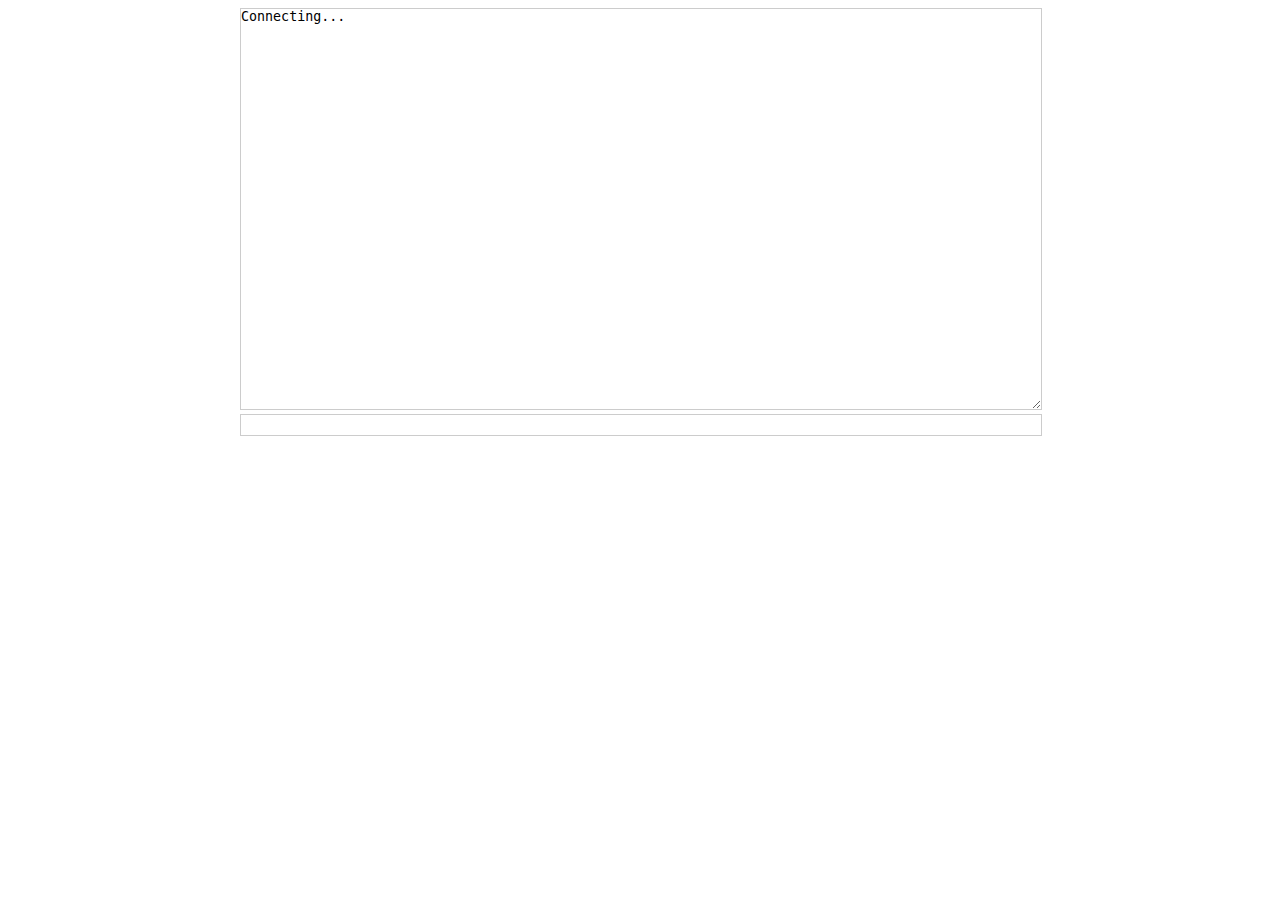
==== index.html @ 4458b385 "Seperated JS" ====
<!doctype html>
<html>
	<head>
		<meta charset='UTF-8' />
		<style>
			input, textarea {border:1px solid #CCC;margin:0px;padding:0px}

			#body {max-width:800px;margin:auto}
			#log {width:100%;height:400px}
			#message {width:100%;line-height:20px}
		</style>
		<script src="jquery.min.js"></script>
		<script src="fancywebsocket.js"></script>
		<script src="client.js"></script>
	</head>

	<body>
		<div id='body'>
			<textarea id='log' name='log' readonly='readonly'></textarea><br/>
			<input type='text' id='message' name='message' />
		</div>
	</body>
</html>
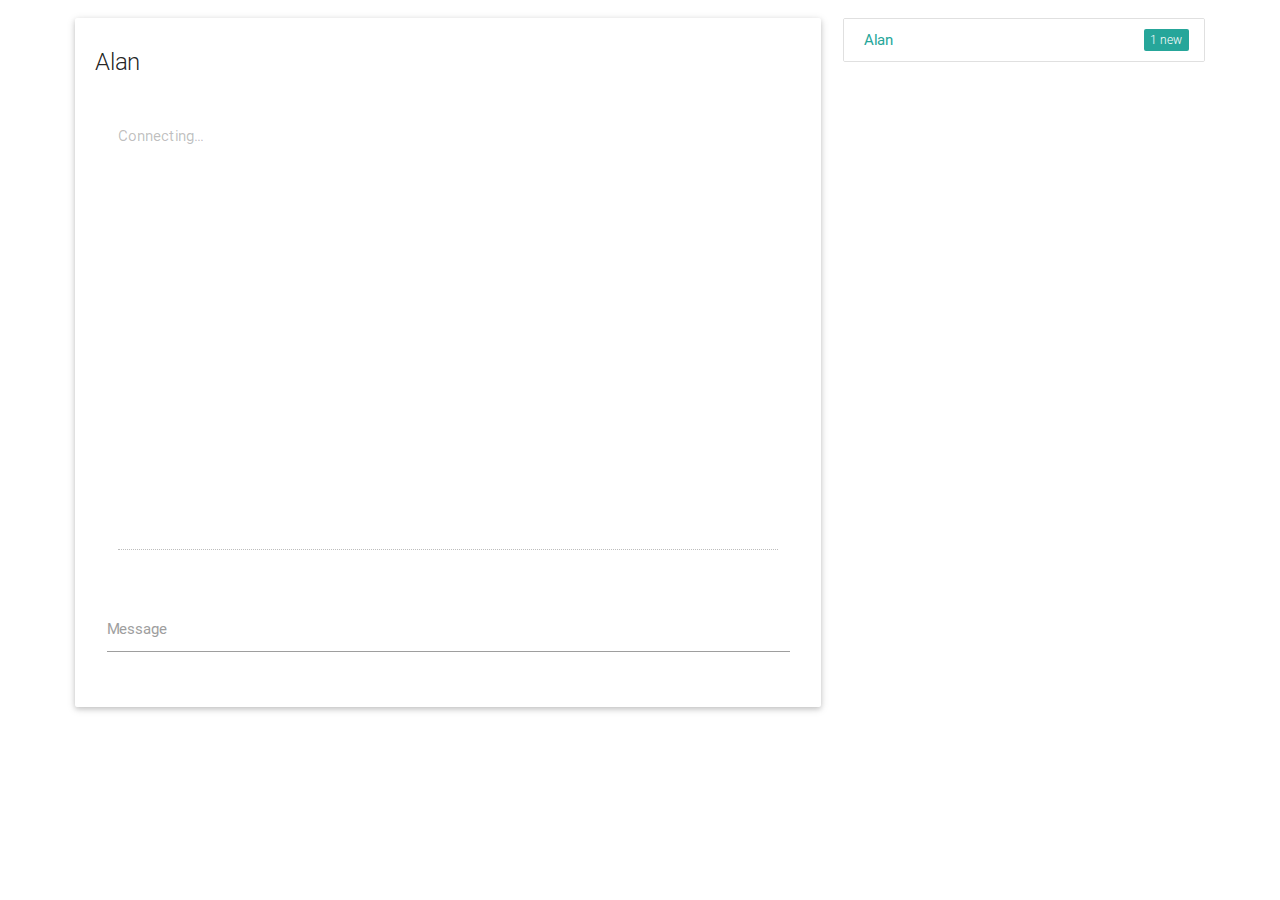
==== commit 0784262f: "Added material design" ====
--- a/index.html
+++ b/index.html
@@ -2,22 +2,50 @@
 <html>
 	<head>
 		<meta charset='UTF-8' />
-		<style>
-			input, textarea {border:1px solid #CCC;margin:0px;padding:0px}
+		<meta name="viewport" content="width=device-width, initial-scale=1.0"/>
+		<title>Chat</title>
 
-			#body {max-width:800px;margin:auto}
-			#log {width:100%;height:400px}
-			#message {width:100%;line-height:20px}
-		</style>
-		<script src="jquery.min.js"></script>
+		<!--Import Google Icon Font-->
+		<!-- <link href="http://fonts.googleapis.com/icon?family=Material+Icons" rel="stylesheet"> -->
+		<!--Import materialize.css-->
+		<link type="text/css" rel="stylesheet" href="css/materialize.min.css"  media="screen,projection"/>
+
+		<link rel="stylesheet" type="text/css" href="client.css">
+
+		<script type="text/javascript" src="jquery-2.1.1.min.js"></script>
+      	<script type="text/javascript" src="js/materialize.min.js"></script>
+		<!-- <script src="jquery.min.js"></script> -->
 		<script src="fancywebsocket.js"></script>
 		<script src="client.js"></script>
 	</head>
 
 	<body>
-		<div id='body'>
-			<textarea id='log' name='log' readonly='readonly'></textarea><br/>
-			<input type='text' id='message' name='message' />
+		<div class="row">
+			<div id='body' class="col s12 m8">
+				<div class="card">
+					<div class="card-content">
+						<span class="card-title">Alan</span>
+						<div class="row">
+						    <form class="col s12">
+							    <div class="row">
+									<div class="input-field col s12">
+										<textarea id='log' name='log' readonly='readonly' class="materialize-textarea"></textarea>
+									</div>
+								</div>
+							</form>
+							<div class="input-field col s12">
+								<input type="text" id='message' name='message' class="validate">
+								<label for="disabled">Message</label>
+							</div>
+						</div>
+					</div>
+				</div>
+			</div>
+			<div id='userlist' class="col s12 m4">
+				<div class="collection">
+					<a href="#!" class="collection-item">Alan<span class="new badge">1</span></a>
+				</div>
+			</div>
 		</div>
 	</body>
 </html>--- a/client.css
+++ b/client.css
@@ -0,0 +1,16 @@
+body {
+	margin:auto;
+	padding: 10px 5%;
+}
+
+#log {
+	height:400px;
+}
+#message {
+	width:100%;
+	line-height:20px;
+}
+
+.active {
+
+}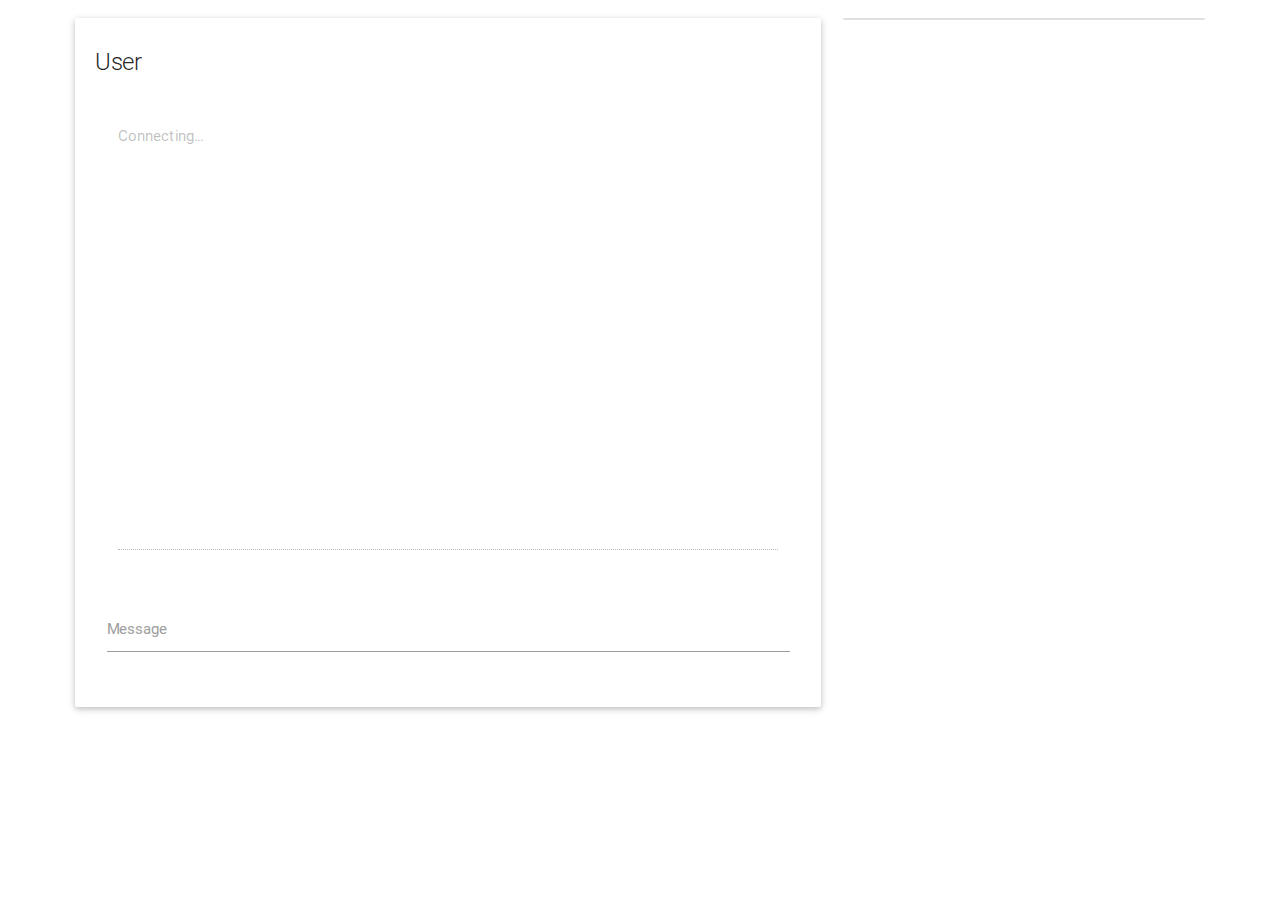
==== commit bbb5c08c: "Mooie dingen" ====
--- a/index.html
+++ b/index.html
@@ -12,7 +12,7 @@
 
 		<link rel="stylesheet" type="text/css" href="client.css">
 
-		<script type="text/javascript" src="jquery-2.1.1.min.js"></script>
+		<script type="text/javascript" src="jquery.min.js"></script>
       	<script type="text/javascript" src="js/materialize.min.js"></script>
 		<!-- <script src="jquery.min.js"></script> -->
 		<script src="fancywebsocket.js"></script>
@@ -20,11 +20,25 @@
 	</head>
 
 	<body>
+		<!-- Modal Structure -->
+		<div id="modal1" class="modal modal-fixed-footer">
+			<div class="modal-content">
+				<h4>Login</h4>
+				<p>Please fill in your username:</p>
+				<div class="input-field col s12">
+					<input type="text" id="username-form">
+					<label for="disabled">Name</label>
+				</div>
+			</div>
+			<div class="modal-footer">
+				<a href="#!" id="modal-close" class="modal-action modal-close waves-effect waves-green btn-flat ">Agree</a>
+			</div>
+		</div>
 		<div class="row">
 			<div id='body' class="col s12 m8">
 				<div class="card">
 					<div class="card-content">
-						<span class="card-title">Alan</span>
+						<span class="card-title" id="username">User</span>
 						<div class="row">
 						    <form class="col s12">
 							    <div class="row">
@@ -43,7 +57,7 @@
 			</div>
 			<div id='userlist' class="col s12 m4">
 				<div class="collection">
-					<a href="#!" class="collection-item">Alan<span class="new badge">1</span></a>
+					<!-- <a href="#!" class="collection-item">Alan<span class="new badge">0</span></a> -->
 				</div>
 			</div>
 		</div>
